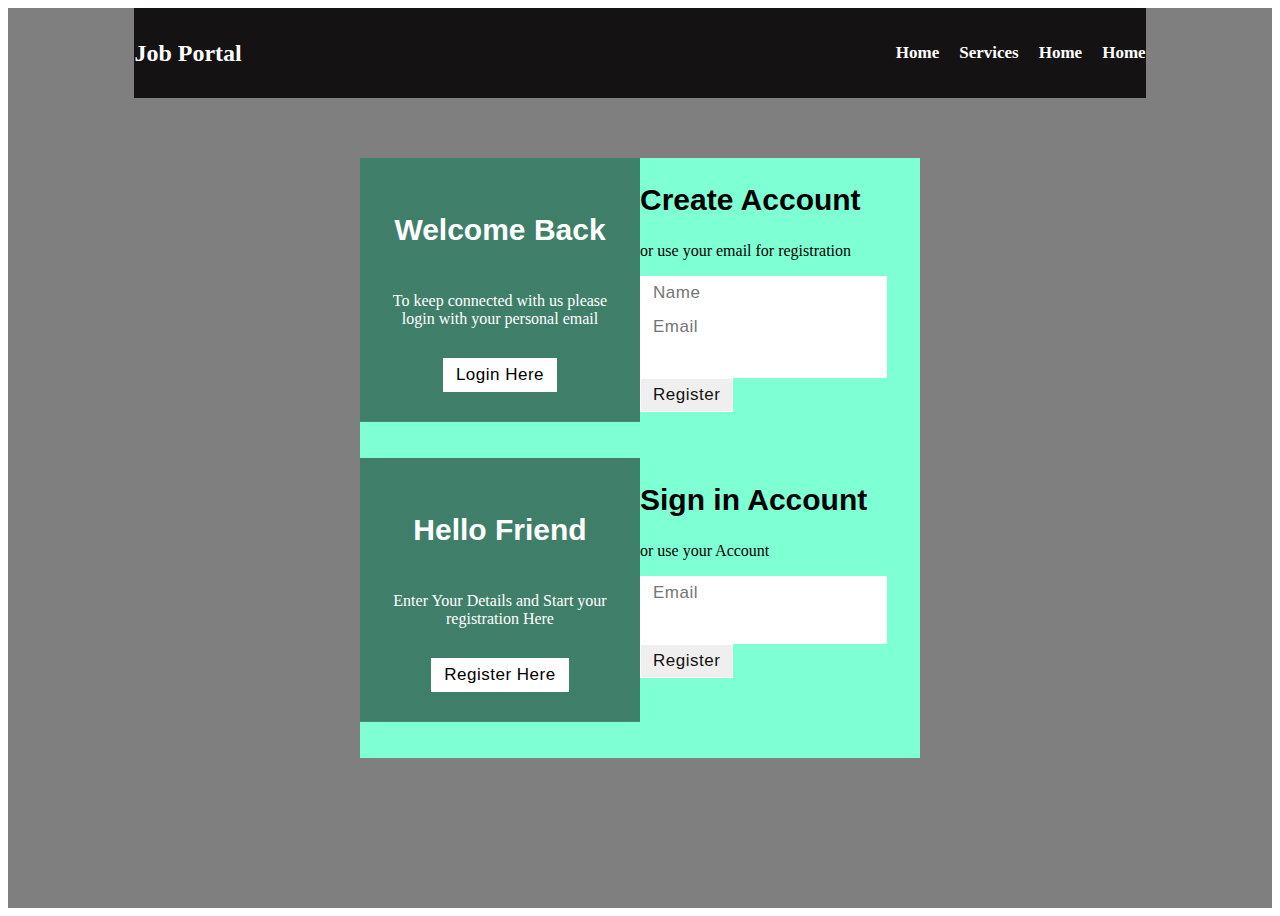
==== Registration From/registration.html @ 775f8b2b "Added Code till left login and register" ====
<!DOCTYPE html>
<html lang="en">
<head>
    <meta charset="UTF-8">
    <meta name="viewport" content="width=device-width, initial-scale=1.0">
    <link rel="stylesheet" href="https://cdnjs.cloudflare.com/ajax/libs/font-awesome/6.4.2/css/all.min.css" integrity="sha512-z3gLpd7yknf1YoNbCzqRKc4qyor8gaKU1qmn+CShxbuBusANI9QpRohGBreCFkKxLhei6S9CQXFEbbKuqLg0DA==" crossorigin="anonymous" referrerpolicy="no-referrer" />
    <link rel="stylesheet" href="style.css">
    <title>Registration</title>
</head>
<body>
    <header class="registration-header">
        <div class="container">
            <div class="logo">
                <a href="index.html"> Job Portal
                </a>
            </div>
            <nav>
                <ul>
                    <li class="link">
                        <a href="index.html">Home</a>
                    </li>
                    <li class="link">
                        <a href="about.html">Services</a>
                    </li>
                    <li class="link">
                        <a href="#">Home</a>
                    </li>
                    <li class="link">
                        <a href="registration.html">Home</a>
                    </li>
                </ul>
            </nav>
        </div>
        <main>
            <!-- Registration-->
            <section class="user-container login-section--display">
                <div class="registration">
                    <div class="grid-two--coloum">
                        <!--// Left column -->
                        <div class="form-text">
                            <h2>Welcome Back</h2>
                            <p>To keep connected with us please login with your personal email</p>
                            <button class="registration-btn">Login Here</button>
                        </div>
                        <!--// Right column -->
                        <div class="registration-form">
                            <h2>Create Account</h2>
                            <div class="social-icons">
                                <a href="https://discord.com/" target="_blank">
                                <i class="fa-brands fa-discord"></i>
                                </a>

                                <a href="https://twitter.com/" target="_blank">
                                    <i class="fa-brands fa-twitter"></i>
                                </a>
                                <a href="https://facebook.com/" target="_blank">
                                    <i class="fa-brands fa-facebook"></i>
                                </a>
                                <a href="https://instagram.com/" target="_blank">
                                    <i class="fa-brands fa-instagram"></i>
                                </a>
                                <a href="https://www.linkedin.com/" target="_blank">
                                    <i class="fa-brands fa-linkedin"></i>
                                </a>
                            </div>
                            <p>or use your email for registration</p>
                            <form action="#">
                                <div class="input-field">
                                    <label for="username"><input type="text" name="#" id="username" placeholder="Name">
                                    </label>
                                </div>
                                <div class="input-field">
                                    <label for="email"><input type="email" name="#" id="email" placeholder="Email">
                                    </label>
                                </div>
                                <div class="input-field">
                                    <label for="Password"><input type="password" name="#" id="Password"></label>
                                </div>
                                <div class="input-field">
                                    <input type="submit" value="register">
                                </div>

                                    

                            </form>
                        </div>

                    </div>
                </div>
                <!-- LOGIN -->
                <div class="login">
                    <div class="grid-two--coloum">
                        <!--// Left column -->
                        <div class="form-text">
                            <h2>Hello Friend</h2>
                            <p>Enter Your Details and Start your registration Here</p>
                            <button class="registration-btn">Register Here</button>
                        </div>
                        <!--// Right column -->
                        <div class="login-form">
                            <h2>Sign in Account</h2>
                            <div class="social-icons">
                                <a href="https://discord.com/" target="_blank">
                                <i class="fa-brands fa-discord"></i>
                                </a>

                                <a href="https://twitter.com/" target="_blank">
                                    <i class="fa-brands fa-twitter"></i>
                                </a>
                                <a href="https://facebook.com/" target="_blank">
                                    <i class="fa-brands fa-facebook"></i>
                                </a>
                                <a href="https://instagram.com/" target="_blank">
                                    <i class="fa-brands fa-instagram"></i>
                                </a>
                                <a href="https://www.linkedin.com/" target="_blank">
                                    <i class="fa-brands fa-linkedin"></i>
                                </a>
                            </div>
                            <p>or use your Account</p>
                            <form action="#">
                                
                                <div class="input-field">
                                    <label for="email1"><input type="email1" name="#" id="email" placeholder="Email">
                                    </label>
                                </div>
                                <div class="input-field">
                                    <label for="password1"><input type="password1" name="#" id="Password"></label>
                                </div>
                                <div class="input-field">
                                    <input type="submit" value="register">
                                </div>

                                    

                            </form>
                        </div>

                    </div>
                </div>
            </section>
        </main>

    </header>
</body>
</html>
---- Registration From/style.css ----
@import url(@import url(https://fonts.googleapis.com/css2?family=Lexend+Deca:wght@200&family=Source+Code+Pro:wght@300&display=swap););

*{
    margin: 0;
    padding: 0;
    box-sizing: border-box;
    font-family: 'Lexend Deca', sans-serif;
}

:root {
    --var-primary-color: #2888E8FF;
}

html {
    font-size: 62.5%;
}

h1,h2,h3,h4 {
    font-family: 'Lexend Deca', sans-serif;
}

h1{
    font-size: 4.8rem;
}

h2{
    font-size: 3rem;
}

h3{
    font-size: 2.1rem;
}

h4{
    font-size: 1.8rem;
}

p{
    font-size: 1.6rem;
}

button, input{
    border: .1rem solid #fff;
    outline: none;
    padding: .6rem 1.2rem;
    font-size: 1.7rem;
    text-transform: capitalize;
    letter-spacing: 0.05rem;
    background-color: transparent transparent;
    color:#141212;
    cursor: pointer;
}

/*----------------------------------------------------------------Registration Page Stylings----------------------------------------------------------------
*/

.registration-header {
    height: 100vh;
    background-image: linear-gradient(rgba(0,0,0,0.5),rgba(0,0,0,0.5)),url("job-interview-conversation_74855-7566.avif");
    background-repeat: no-repeat;
    background-size: cover;
    background-position: center;
}

.container {
    height: 10vh;
    width: 80%;
    margin: auto;
    display: flex;
    justify-content: space-between;
    align-items: center;
    background-color: #141212;
}

.logo a {
    font-size: 2.4rem;
    font-weight: bold;
    color: #fff;
    text-decoration: none;
}

ul {
    list-style: none;
    display: flex;
    gap: 2rem;
    font-size: 1.7rem;
    color: #fff;
    font-weight: 600;
}

ul li a {
    text-decoration: none;
    color: #fff;
}

/*-----Registration Page Styling-----*/

main {
    height: 80vh;
    display: flex;
    justify-content: center;
    align-items: center;
}

.registration , .login{
    min-height: 30rem;
    min-width: 40vw;
    background-color: aquamarine;

}

.grid-two--coloum{
    display: grid;
    grid-template-columns: repeat(2, 1fr);
}

.form-text{
    height: inherit;
    display: flex;
    align-items: center;
    justify-content: center;
    flex-direction: column;
    background-image: linear-gradient(rgba(0,0,0,0.5),rgba(0,0,0,0.5)),url("17213137_rm373batch13-028.jpg");
    background-repeat: no-repeat;
    background-size: cover;
    background-position: center;
    color: #fff;
    padding: 3rem 2rem;
}

.form-text p {
    width:30ch;
    text-align: center;
    margin: 2rem 0 3rem 0;
}

.form-text button {
    background-color: #fff;
    color: #000;
    
}

.form-text button:hover {
    background-color: transparent;
    color: #fff;
}
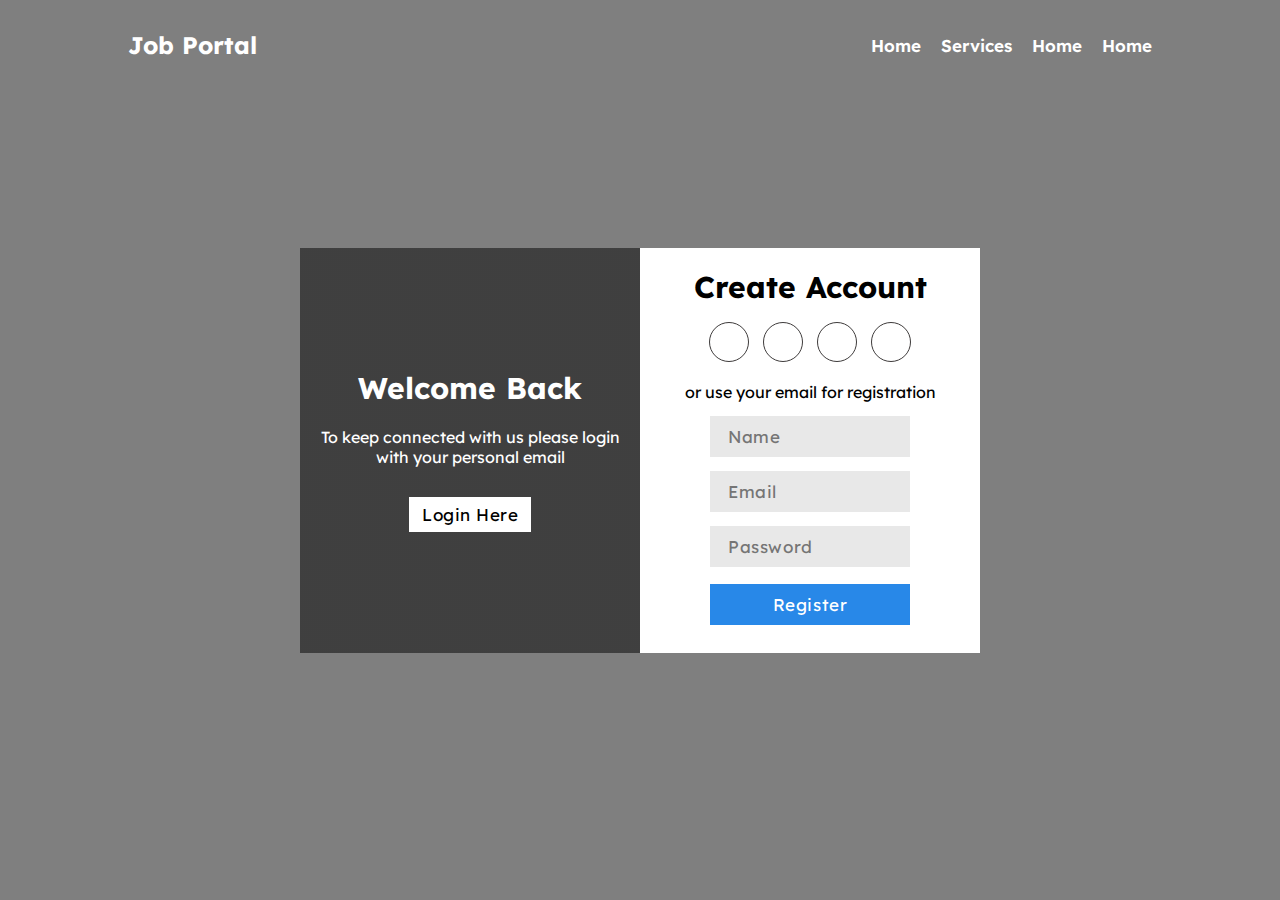
==== commit da8d4a35: "Signup and login page done v1.0" ====
--- a/Registration From/registration.html
+++ b/Registration From/registration.html
@@ -40,7 +40,7 @@
                         <div class="form-text">
                             <h2>Welcome Back</h2>
                             <p>To keep connected with us please login with your personal email</p>
-                            <button class="registration-btn">Login Here</button>
+                            <button class="login-btn">Login Here</button>
                         </div>
                         <!--// Right column -->
                         <div class="registration-form">
@@ -55,9 +55,6 @@
                                 </a>
                                 <a href="https://facebook.com/" target="_blank">
                                     <i class="fa-brands fa-facebook"></i>
-                                </a>
-                                <a href="https://instagram.com/" target="_blank">
-                                    <i class="fa-brands fa-instagram"></i>
                                 </a>
                                 <a href="https://www.linkedin.com/" target="_blank">
                                     <i class="fa-brands fa-linkedin"></i>
@@ -74,7 +71,7 @@
                                     </label>
                                 </div>
                                 <div class="input-field">
-                                    <label for="Password"><input type="password" name="#" id="Password"></label>
+                                    <label for="Password"><input type="password" name="#" id="Password" placeholder="Password"></label>
                                 </div>
                                 <div class="input-field">
                                     <input type="submit" value="register">
@@ -93,7 +90,7 @@
                         <!--// Left column -->
                         <div class="form-text">
                             <h2>Hello Friend</h2>
-                            <p>Enter Your Details and Start your registration Here</p>
+                            <p>Enter Your Details and Start your Journey</p>
                             <button class="registration-btn">Register Here</button>
                         </div>
                         <!--// Right column -->
@@ -110,9 +107,7 @@
                                 <a href="https://facebook.com/" target="_blank">
                                     <i class="fa-brands fa-facebook"></i>
                                 </a>
-                                <a href="https://instagram.com/" target="_blank">
-                                    <i class="fa-brands fa-instagram"></i>
-                                </a>
+                                
                                 <a href="https://www.linkedin.com/" target="_blank">
                                     <i class="fa-brands fa-linkedin"></i>
                                 </a>
@@ -125,10 +120,10 @@
                                     </label>
                                 </div>
                                 <div class="input-field">
-                                    <label for="password1"><input type="password1" name="#" id="Password"></label>
+                                    <label for="password1"><input type="password1" name="#" id="Password" placeholder="Password"></label>
                                 </div>
                                 <div class="input-field">
-                                    <input type="submit" value="register">
+                                    <input type="submit" value="Login">
                                 </div>
 
                                     
@@ -142,5 +137,19 @@
         </main>
 
     </header>
+    <script>
+        const user_con = document.querySelector('.user-container');
+        const regis_btn = document.querySelector('.registration-btn');
+        const login_btn = document.querySelector('.login-btn');
+
+        regis_btn.addEventListener('click', () => {
+            user_con.classList.add('login-section--display');
+        });
+
+        login_btn.addEventListener('click', () => {
+            user_con.classList.remove('login-section--display');
+        });
+
+    </script>
 </body>
 </html>--- a/Registration From/style.css
+++ b/Registration From/style.css
@@ -1,4 +1,4 @@
-@import url(@import url(https://fonts.googleapis.com/css2?family=Lexend+Deca:wght@200&family=Source+Code+Pro:wght@300&display=swap););
+@import url(https://fonts.googleapis.com/css2?family=Lexend+Deca:wght@200&family=Source+Code+Pro:wght@300&display=swap);
 
 *{
     margin: 0;
@@ -69,7 +69,7 @@
     display: flex;
     justify-content: space-between;
     align-items: center;
-    background-color: #141212;
+    background-color: #f1000000;
 }
 
 .logo a {
@@ -105,7 +105,7 @@
 .registration , .login{
     min-height: 30rem;
     min-width: 40vw;
-    background-color: aquamarine;
+    background-color: transparent;
 
 }
 
@@ -128,6 +128,13 @@
     padding: 3rem 2rem;
 }
 
+.login .form-text{
+    background-image: linear-gradient(rgba(0,0,0,0.5),rgba(0,0,0,0.5)),url("handshake.jpg");
+    background-position: center;
+    background-size:cover;
+
+}
+
 .form-text p {
     width:30ch;
     text-align: center;
@@ -143,4 +150,68 @@
 .form-text button:hover {
     background-color: transparent;
     color: #fff;
-}+}
+
+.registration-form , .login-form {
+    padding: 3rem 0 3rem 0;
+    width: 100%;
+    height: 45vh;
+    background-color: #fff;
+    display: flex;
+    align-items: center;
+    justify-content: center;
+    flex-direction: column;
+}
+
+.registration-form p, .login-form p {
+    margin: 1rem 0 0.7rem 0;
+}
+
+.social-icons{
+    display: flex;
+    gap: 1.4rem;
+    margin: 1.6rem 0 0.7rem;
+}
+.fa-brands {
+    width: 4rem;
+    height: 4rem;
+    border-radius: 50%;
+    border:0.1rem solid #3e3b3b;
+    display: inline-flex;
+    justify-content: center;
+    align-items: center;
+}
+
+.input-field.submit {
+    margin: 0 0.5rem 0 0.5rem;
+    justify-content: center;
+}
+
+input{
+    width: 20rem;
+    margin: 0.7rem 0;
+    border: none;
+    background-color: #e8e8e8;
+    padding: 1rem 1.8rem;
+    letter-spacing: 0.06rem;
+}
+
+input[type="submit"]{
+    margin-top: 1rem;
+    margin-width: 10rem;
+    background-color: var(--var-primary-color);
+    color: #fff; 
+}
+
+.registration:not(.login-section--display){
+    display: none;
+}
+
+.login-section--display .registration{
+    display: block;
+}
+
+.login-section--display .login{
+    display: none;
+}
+
